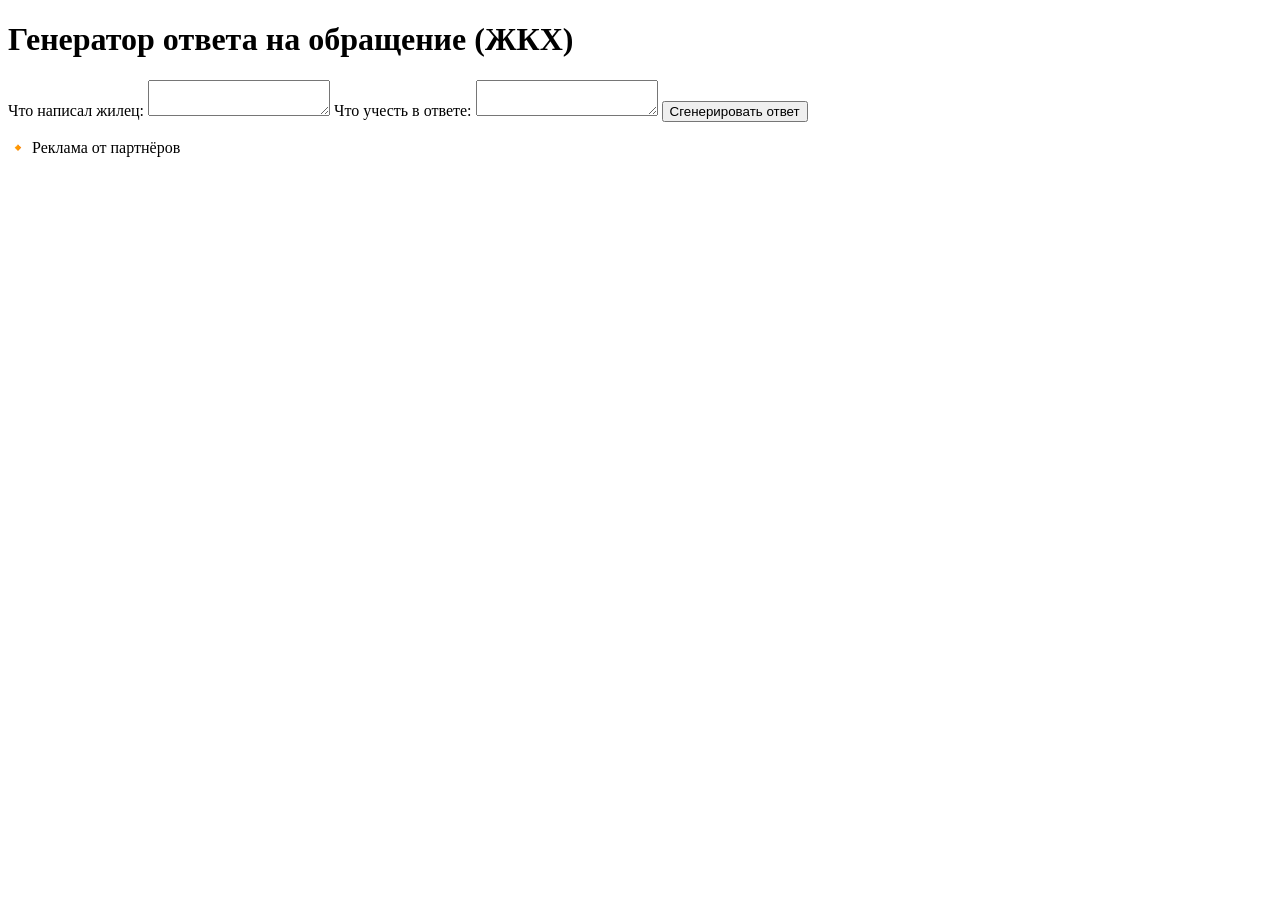
==== index.html @ eb773cd3 "Create index.html" ====
<!DOCTYPE html>
<html lang="ru">
<head>
  <meta charset="UTF-8" />
  <meta name="viewport" content="width=device-width, initial-scale=1.0" />
  <title>Генератор ответа ЖКХ | AI</title>
  <link rel="stylesheet" href="style.css" />
</head>
<body>
  <div class="container">
    <h1>Генератор ответа на обращение (ЖКХ)</h1>
    <form id="jkhForm">
      <label for="userInput">Что написал жилец:</label>
      <textarea id="userInput" required></textarea>

      <label for="comments">Что учесть в ответе:</label>
      <textarea id="comments" required></textarea>

      <button type="submit">Сгенерировать ответ</button>
    </form>

    <div id="loading" style="display: none;">⏳ Обработка...</div>

    <div id="output" class="output"></div>
    
    <!-- Здесь вы можете вставить Яндекс.Директ -->
    <div class="ad-placeholder">
      <!-- Здесь место под рекламный блок -->
      <p>🔸 Реклама от партнёров</p>
    </div>
  </div>

  <script src="script.js"></script>
</body>
</html>
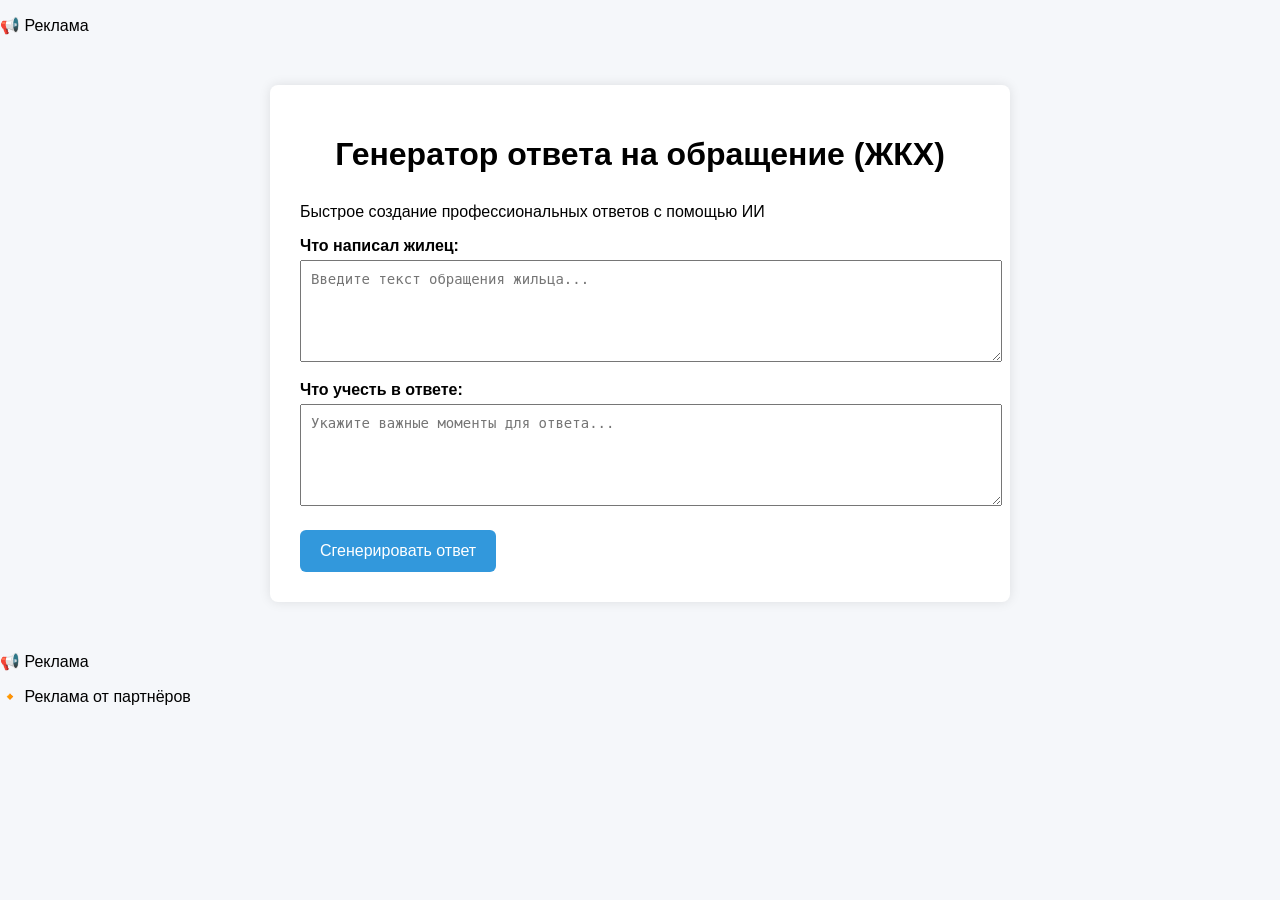
==== commit 43da7f6e: "claude index.html" ====
--- a/index.html
+++ b/index.html
@@ -7,29 +7,123 @@
   <link rel="stylesheet" href="style.css" />
 </head>
 <body>
-  <div class="container">
-    <h1>Генератор ответа на обращение (ЖКХ)</h1>
-    <form id="jkhForm">
-      <label for="userInput">Что написал жилец:</label>
-      <textarea id="userInput" required></textarea>
+  <div class="main-layout">
+    <!-- Левая реклама -->
+    <div class="ad-sidebar left-ad">
+      <div class="ad-content">
+        <p>📢 Реклама</p>
+        <div class="yandex-ad-placeholder">
+          <!-- Яндекс.Директ блок -->
+        </div>
+      </div>
+    </div>
 
-      <label for="comments">Что учесть в ответе:</label>
-      <textarea id="comments" required></textarea>
+    <!-- Основной контент -->
+    <div class="container">
+      <header class="header">
+        <h1>Генератор ответа на обращение (ЖКХ)</h1>
+        <p class="subtitle">Быстрое создание профессиональных ответов с помощью ИИ</p>
+      </header>
 
-      <button type="submit">Сгенерировать ответ</button>
-    </form>
+      <form id="jkhForm" class="form">
+        <div class="input-group">
+          <label for="userInput">Что написал жилец:</label>
+          <textarea id="userInput" required placeholder="Введите текст обращения жильца..."></textarea>
+        </div>
+ 
+        <div class="input-group">
+          <label for="comments">Что учесть в ответе:</label>
+          <textarea id="comments" required placeholder="Укажите важные моменты для ответа..."></textarea>
+        </div>
+ 
+        <button type="submit" class="generate-btn">
+          <span class="btn-text">Сгенерировать ответ</span>
+        </button>
+      </form>
+ 
+      <div id="loading" class="loading" style="display: none;">
+        <div class="loading-spinner"></div>
+        <span>Обработка запроса...</span>
+      </div>
+ 
+      <div id="output" class="output" style="display: none;">
+        <div class="output-header">
+          <h3>Сгенерированный ответ:</h3>
+          <button id="copyBtn" class="copy-btn" onclick="copyToClipboard()">
+            📋 Копировать
+          </button>
+        </div>
+        <div id="outputText" class="output-text"></div>
+      </div>
+    </div>
 
-    <div id="loading" style="display: none;">⏳ Обработка...</div>
-
-    <div id="output" class="output"></div>
-    
-    <!-- Здесь вы можете вставить Яндекс.Директ -->
-    <div class="ad-placeholder">
-      <!-- Здесь место под рекламный блок -->
-      <p>🔸 Реклама от партнёров</p>
+    <!-- Правая реклама -->
+    <div class="ad-sidebar right-ad">
+      <div class="ad-content">
+        <p>📢 Реклама</p>
+        <div class="yandex-ad-placeholder">
+          <!-- Яндекс.Директ блок -->
+        </div>
+      </div>
     </div>
   </div>
 
+  <footer class="footer">
+    <div class="footer-content">
+      <div class="footer-ad">
+        <p>🔸 Реклама от партнёров</p>
+        <div class="yandex-ad-horizontal">
+          <!-- Горизонтальный Яндекс.Директ блок -->
+        </div>
+      </div>
+    </div>
+  </footer>
+ 
   <script src="script.js"></script>
+  <script>
+    function copyToClipboard() {
+      const outputText = document.getElementById('outputText').textContent;
+      navigator.clipboard.writeText(outputText).then(() => {
+        const copyBtn = document.getElementById('copyBtn');
+        const originalText = copyBtn.innerHTML;
+        copyBtn.innerHTML = '✅ Скопировано!';
+        copyBtn.style.backgroundColor = '#28a745';
+        setTimeout(() => {
+          copyBtn.innerHTML = originalText;
+          copyBtn.style.backgroundColor = '#007bff';
+        }, 2000);
+      }).catch(err => {
+        console.error('Ошибка копирования: ', err);
+      });
+    }
+
+    // Модификация существующего скрипта для работы с новым дизайном
+    document.addEventListener('DOMContentLoaded', function() {
+      const originalScript = document.querySelector('script[src="script.js"]');
+      if (originalScript) {
+        // Переопределяем функцию показа результата
+        const originalFetch = window.fetch;
+        const outputDiv = document.getElementById('output');
+        const outputTextDiv = document.getElementById('outputText');
+        
+        // Перехватываем успешный ответ для отображения в новом формате
+        const observer = new MutationObserver(function(mutations) {
+          mutations.forEach(function(mutation) {
+            if (mutation.type === 'childList' && outputDiv.textContent.trim() !== '') {
+              outputTextDiv.textContent = outputDiv.textContent;
+              outputDiv.style.display = 'block';
+              outputDiv.innerHTML = '';
+              outputDiv.appendChild(document.querySelector('.output-header'));
+              outputDiv.appendChild(outputTextDiv);
+            }
+          });
+        });
+        
+        if (outputDiv) {
+          observer.observe(outputDiv, { childList: true, subtree: true });
+        }
+      }
+    });
+  </script>
 </body>
 </html>
--- a/style.css
+++ b/style.css
@@ -0,0 +1,68 @@
+body {
+  font-family: Arial, sans-serif;
+  background-color: #f5f7fa;
+  margin: 0;
+  padding: 0;
+}
+
+.container {
+  max-width: 680px;
+  margin: 50px auto;
+  padding: 30px;
+  background-color: white;
+  border-radius: 8px;
+  box-shadow: 0 0 12px rgba(0, 0, 0, 0.1);
+}
+
+h1 {
+  text-align: center;
+  margin-bottom: 30px;
+}
+
+label {
+  display: block;
+  margin-top: 15px;
+  margin-bottom: 5px;
+  font-weight: bold;
+}
+
+textarea {
+  width: 100%;
+  padding: 10px;
+  font-size: 14px;
+  resize: vertical;
+  min-height: 80px;
+}
+
+button {
+  margin-top: 20px;
+  padding: 12px 20px;
+  font-size: 16px;
+  background-color: #3298dc;
+  color: white;
+  border: none;
+  border-radius: 6px;
+  cursor: pointer;
+}
+
+button:hover {
+  background-color: #277cc7;
+}
+
+.output {
+  margin-top: 30px;
+  padding: 20px;
+  background: #eef6ff;
+  border-left: 4px solid #3298dc;
+  white-space: pre-line;
+}
+
+.ad-placeholder {
+  margin-top: 40px;
+  padding: 10px;
+  text-align: center;
+  background-color: #efefef;
+  border-radius: 6px;
+  font-size: 14px;
+  color: #555;
+}
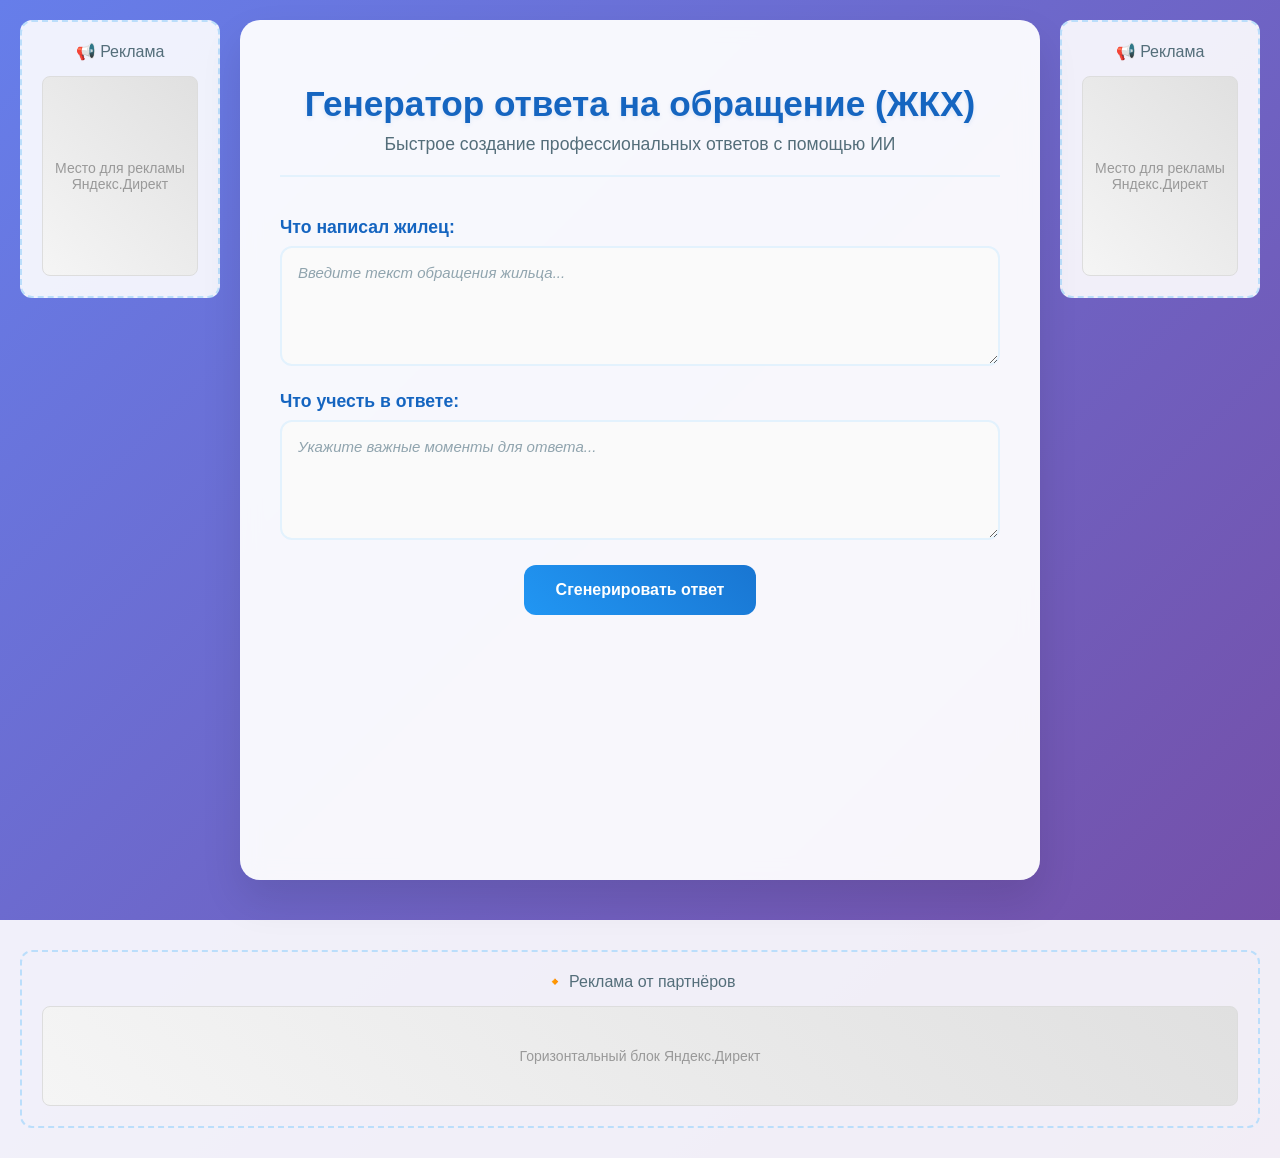
==== commit 7cbce5e1: "сд2 index.html" ====
--- a/index.html
+++ b/index.html
@@ -3,7 +3,7 @@
 <head>
   <meta charset="UTF-8" />
   <meta name="viewport" content="width=device-width, initial-scale=1.0" />
-  <title>Генератор ответа ЖКХ | AI</title>
+  <title>Генератор ответа УК | AI</title>
   <link rel="stylesheet" href="style.css" />
 </head>
 <body>
--- a/style.css
+++ b/style.css
@@ -1,68 +1,362 @@
+* {
+  box-sizing: border-box;
+}
+
 body {
-  font-family: Arial, sans-serif;
-  background-color: #f5f7fa;
+  font-family: 'Segoe UI', Tahoma, Geneva, Verdana, sans-serif;
+  background: linear-gradient(135deg, #667eea 0%, #764ba2 100%);
   margin: 0;
   padding: 0;
+  min-height: 100vh;
+  color: #333;
+}
+
+.main-layout {
+  display: flex;
+  min-height: 100vh;
+  max-width: 1400px;
+  margin: 0 auto;
+  gap: 20px;
+  padding: 20px;
 }
 
 .container {
-  max-width: 680px;
-  margin: 50px auto;
-  padding: 30px;
-  background-color: white;
-  border-radius: 8px;
-  box-shadow: 0 0 12px rgba(0, 0, 0, 0.1);
+  flex: 1;
+  max-width: 800px;
+  margin: 0 auto;
+  padding: 40px;
+  background: rgba(255, 255, 255, 0.95);
+  border-radius: 20px;
+  box-shadow: 0 20px 40px rgba(0, 0, 0, 0.1);
+  backdrop-filter: blur(10px);
+}
+
+.header {
+  text-align: center;
+  margin-bottom: 40px;
+  padding-bottom: 20px;
+  border-bottom: 2px solid #e3f2fd;
 }
 
 h1 {
-  text-align: center;
-  margin-bottom: 30px;
+  color: #1565c0;
+  font-size: 2.2em;
+  margin-bottom: 10px;
+  font-weight: 600;
+  text-shadow: 0 2px 4px rgba(21, 101, 192, 0.1);
+}
+
+.subtitle {
+  color: #546e7a;
+  font-size: 1.1em;
+  margin: 0;
+  font-weight: 400;
+}
+
+.form {
+  display: flex;
+  flex-direction: column;
+  gap: 25px;
+}
+
+.input-group {
+  display: flex;
+  flex-direction: column;
+  gap: 8px;
 }
 
 label {
-  display: block;
-  margin-top: 15px;
-  margin-bottom: 5px;
-  font-weight: bold;
+  font-weight: 600;
+  color: #1565c0;
+  font-size: 1.1em;
+  margin: 0;
 }
 
 textarea {
   width: 100%;
-  padding: 10px;
-  font-size: 14px;
+  padding: 16px;
+  font-size: 15px;
+  border: 2px solid #e3f2fd;
+  border-radius: 12px;
   resize: vertical;
-  min-height: 80px;
-}
-
-button {
-  margin-top: 20px;
-  padding: 12px 20px;
+  min-height: 120px;
+  font-family: inherit;
+  transition: border-color 0.3s ease, box-shadow 0.3s ease;
+  background: #fafafa;
+}
+
+textarea:focus {
+  outline: none;
+  border-color: #2196f3;
+  box-shadow: 0 0 0 3px rgba(33, 150, 243, 0.1);
+  background: white;
+}
+
+textarea::placeholder {
+  color: #90a4ae;
+  font-style: italic;
+}
+
+.generate-btn {
+  padding: 16px 32px;
   font-size: 16px;
-  background-color: #3298dc;
+  font-weight: 600;
+  background: linear-gradient(45deg, #2196f3, #1976d2);
   color: white;
   border: none;
-  border-radius: 6px;
+  border-radius: 12px;
   cursor: pointer;
-}
-
-button:hover {
-  background-color: #277cc7;
+  transition: all 0.3s ease;
+  align-self: center;
+  min-width: 200px;
+  position: relative;
+  overflow: hidden;
+}
+
+.generate-btn:hover {
+  background: linear-gradient(45deg, #1976d2, #1565c0);
+  transform: translateY(-2px);
+  box-shadow: 0 8px 20px rgba(33, 150, 243, 0.3);
+}
+
+.generate-btn:active {
+  transform: translateY(0);
+}
+
+.loading {
+  display: flex;
+  align-items: center;
+  justify-content: center;
+  gap: 12px;
+  padding: 30px;
+  background: linear-gradient(45deg, #e3f2fd, #f3e5f5);
+  border-radius: 12px;
+  color: #1565c0;
+  font-weight: 500;
+  font-size: 16px;
+  margin-top: 20px;
+}
+
+.loading-spinner {
+  width: 20px;
+  height: 20px;
+  border: 2px solid #e3f2fd;
+  border-top: 2px solid #2196f3;
+  border-radius: 50%;
+  animation: spin 1s linear infinite;
+}
+
+@keyframes spin {
+  0% { transform: rotate(0deg); }
+  100% { transform: rotate(360deg); }
 }
 
 .output {
   margin-top: 30px;
+  background: linear-gradient(45deg, #e8f5e8, #e3f2fd);
+  border-radius: 16px;
+  overflow: hidden;
+  border: 1px solid #bbdefb;
+  box-shadow: 0 4px 12px rgba(33, 150, 243, 0.1);
+}
+
+.output-header {
+  display: flex;
+  justify-content: space-between;
+  align-items: center;
+  padding: 20px 24px;
+  background: linear-gradient(45deg, #2196f3, #1976d2);
+  color: white;
+  margin: 0;
+}
+
+.output-header h3 {
+  margin: 0;
+  font-size: 1.2em;
+  font-weight: 600;
+}
+
+.copy-btn {
+  padding: 8px 16px;
+  font-size: 14px;
+  background: #007bff;
+  color: white;
+  border: none;
+  border-radius: 8px;
+  cursor: pointer;
+  font-weight: 500;
+  transition: all 0.3s ease;
+}
+
+.copy-btn:hover {
+  background: #0056b3;
+  transform: scale(1.05);
+}
+
+.output-text {
+  padding: 24px;
+  white-space: pre-line;
+  line-height: 1.6;
+  font-size: 15px;
+  color: #263238;
+  background: white;
+}
+
+/* Боковые блоки рекламы */
+.ad-sidebar {
+  width: 200px;
+  display: flex;
+  flex-direction: column;
+  gap: 20px;
+}
+
+.left-ad {
+  order: -1;
+}
+
+.right-ad {
+  order: 1;
+}
+
+.ad-content {
+  background: rgba(255, 255, 255, 0.9);
+  border-radius: 12px;
   padding: 20px;
-  background: #eef6ff;
-  border-left: 4px solid #3298dc;
-  white-space: pre-line;
-}
-
-.ad-placeholder {
-  margin-top: 40px;
-  padding: 10px;
   text-align: center;
-  background-color: #efefef;
-  border-radius: 6px;
+  border: 2px dashed #bbdefb;
+  min-height: 250px;
+  display: flex;
+  flex-direction: column;
+  justify-content: center;
+  align-items: center;
+}
+
+.ad-content p {
+  color: #546e7a;
+  font-weight: 500;
+  margin: 0 0 15px 0;
+}
+
+.yandex-ad-placeholder {
+  width: 100%;
+  height: 200px;
+  background: linear-gradient(45deg, #f5f5f5, #e0e0e0);
+  border-radius: 8px;
+  display: flex;
+  align-items: center;
+  justify-content: center;
+  color: #999;
   font-size: 14px;
-  color: #555;
-}
+  border: 1px solid #ddd;
+}
+
+.yandex-ad-placeholder::before {
+  content: "Место для рекламы Яндекс.Директ";
+  text-align: center;
+}
+
+/* Подвал */
+.footer {
+  background: rgba(255, 255, 255, 0.9);
+  padding: 30px 20px;
+  margin-top: 20px;
+}
+
+.footer-content {
+  max-width: 1400px;
+  margin: 0 auto;
+}
+
+.footer-ad {
+  text-align: center;
+  padding: 20px;
+  border: 2px dashed #bbdefb;
+  border-radius: 12px;
+}
+
+.footer-ad p {
+  color: #546e7a;
+  font-weight: 500;
+  margin: 0 0 15px 0;
+}
+
+.yandex-ad-horizontal {
+  height: 100px;
+  background: linear-gradient(45deg, #f5f5f5, #e0e0e0);
+  border-radius: 8px;
+  display: flex;
+  align-items: center;
+  justify-content: center;
+  color: #999;
+  font-size: 14px;
+  border: 1px solid #ddd;
+}
+
+.yandex-ad-horizontal::before {
+  content: "Горизонтальный блок Яндекс.Директ";
+}
+
+/* Адаптивность */
+@media (max-width: 1200px) {
+  .main-layout {
+    flex-direction: column;
+    padding: 15px;
+  }
+  
+  .ad-sidebar {
+    width: 100%;
+    order: 0;
+  }
+  
+  .left-ad {
+    order: 0;
+  }
+  
+  .right-ad {
+    order: 2;
+  }
+  
+  .container {
+    order: 1;
+  }
+  
+  .ad-content {
+    min-height: 120px;
+    flex-direction: row;
+    gap: 20px;
+  }
+  
+  .yandex-ad-placeholder {
+    height: 100px;
+    flex: 1;
+  }
+}
+
+@media (max-width: 768px) {
+  .container {
+    padding: 20px;
+    margin: 10px;
+  }
+  
+  h1 {
+    font-size: 1.8em;
+  }
+  
+  .subtitle {
+    font-size: 1em;
+  }
+  
+  textarea {
+    min-height: 100px;
+  }
+  
+  .output-header {
+    flex-direction: column;
+    gap: 10px;
+    text-align: center;
+  }
+  
+  .main-layout {
+    padding: 10px;
+  }
+}
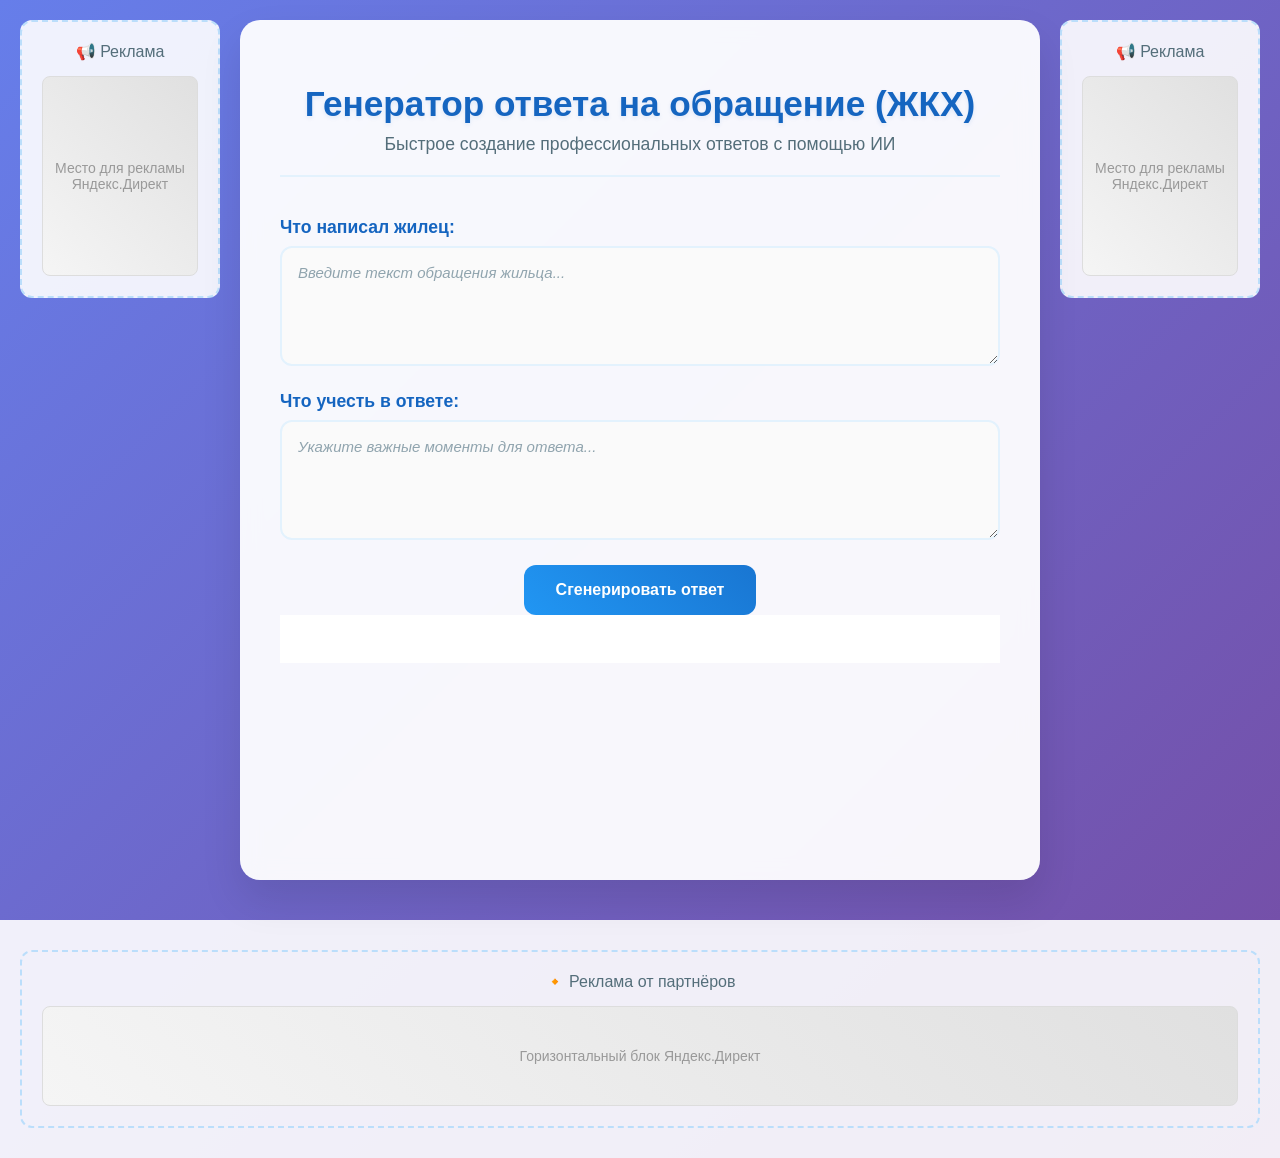
==== commit 213e64fe: "кл3 index.html" ====
--- a/index.html
+++ b/index.html
@@ -46,14 +46,14 @@
         <span>Обработка запроса...</span>
       </div>
  
-      <div id="output" class="output" style="display: none;">
-        <div class="output-header">
+      <div class="output-wrapper">
+        <div class="output-header" id="outputHeader" style="display: none;">
           <h3>Сгенерированный ответ:</h3>
           <button id="copyBtn" class="copy-btn" onclick="copyToClipboard()">
             📋 Копировать
           </button>
         </div>
-        <div id="outputText" class="output-text"></div>
+        <div id="output" class="output-text"></div>
       </div>
     </div>
 
@@ -79,10 +79,11 @@
     </div>
   </footer>
  
-  <script src="script.js"></script>
   <script>
     function copyToClipboard() {
-      const outputText = document.getElementById('outputText').textContent;
+      const outputDiv = document.getElementById('output');
+      const outputText = outputDiv.textContent || outputDiv.innerText;
+      
       navigator.clipboard.writeText(outputText).then(() => {
         const copyBtn = document.getElementById('copyBtn');
         const originalText = copyBtn.innerHTML;
@@ -94,36 +95,49 @@
         }, 2000);
       }).catch(err => {
         console.error('Ошибка копирования: ', err);
+        // Fallback для старых браузеров
+        const textArea = document.createElement('textarea');
+        textArea.value = outputText;
+        document.body.appendChild(textArea);
+        textArea.select();
+        document.execCommand('copy');
+        document.body.removeChild(textArea);
+        
+        const copyBtn = document.getElementById('copyBtn');
+        const originalText = copyBtn.innerHTML;
+        copyBtn.innerHTML = '✅ Скопировано!';
+        copyBtn.style.backgroundColor = '#28a745';
+        setTimeout(() => {
+          copyBtn.innerHTML = originalText;
+          copyBtn.style.backgroundColor = '#007bff';
+        }, 2000);
       });
     }
 
-    // Модификация существующего скрипта для работы с новым дизайном
-    document.addEventListener('DOMContentLoaded', function() {
-      const originalScript = document.querySelector('script[src="script.js"]');
-      if (originalScript) {
-        // Переопределяем функцию показа результата
-        const originalFetch = window.fetch;
-        const outputDiv = document.getElementById('output');
-        const outputTextDiv = document.getElementById('outputText');
-        
-        // Перехватываем успешный ответ для отображения в новом формате
-        const observer = new MutationObserver(function(mutations) {
-          mutations.forEach(function(mutation) {
-            if (mutation.type === 'childList' && outputDiv.textContent.trim() !== '') {
-              outputTextDiv.textContent = outputDiv.textContent;
-              outputDiv.style.display = 'block';
-              outputDiv.innerHTML = '';
-              outputDiv.appendChild(document.querySelector('.output-header'));
-              outputDiv.appendChild(outputTextDiv);
-            }
-          });
-        });
-        
-        if (outputDiv) {
-          observer.observe(outputDiv, { childList: true, subtree: true });
+    // Показываем заголовок когда появляется результат
+    const observer = new MutationObserver(function(mutations) {
+      mutations.forEach(function(mutation) {
+        if (mutation.type === 'childList' || mutation.type === 'characterData') {
+          const outputDiv = document.getElementById('output');
+          const outputHeader = document.getElementById('outputHeader');
+          
+          if (outputDiv && outputDiv.textContent.trim() !== '') {
+            outputHeader.style.display = 'flex';
+          }
         }
-      }
+      });
     });
+    
+    const outputDiv = document.getElementById('output');
+    if (outputDiv) {
+      observer.observe(outputDiv, { 
+        childList: true, 
+        subtree: true, 
+        characterData: true 
+      });
+    }
   </script>
+  
+  <script src="script.js"></script>
 </body>
 </html>
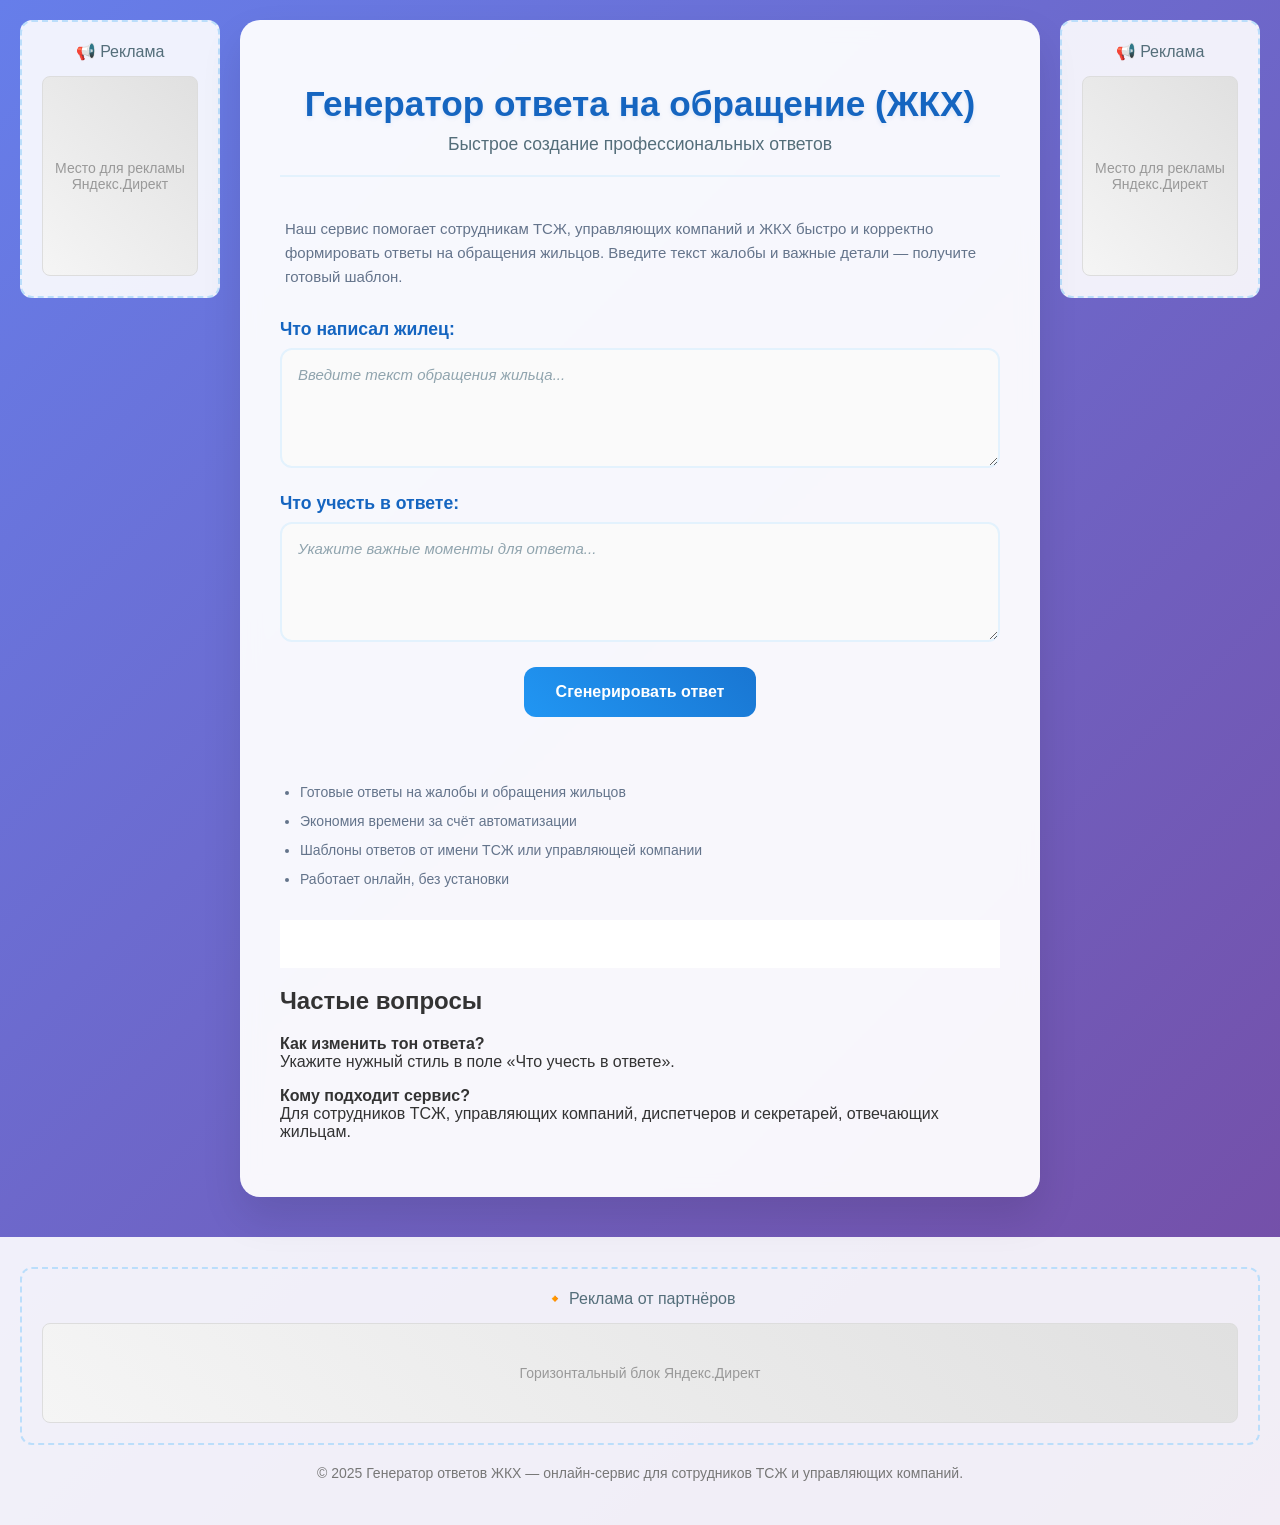
==== commit e9fa0542: "Update index.html" ====
--- a/index.html
+++ b/index.html
@@ -3,8 +3,33 @@
 <head>
   <meta charset="UTF-8" />
   <meta name="viewport" content="width=device-width, initial-scale=1.0" />
-  <title>Генератор ответа УК | AI</title>
+  <!-- ✅ SEO: улучшенный title -->
+  <title>Ответы на обращения жильцов | Генератор ответов ЖКХ</title>
+  <!-- ✅ SEO: мета-описание -->
+  <meta name="description" content="Быстрые и корректные ответы на обращения жильцов. Онлайн‑генератор ответов для ТСЖ, управляющих компаний, диспетчеров ЖКХ с помощью нейросети (искусственного интеллекта). Шаблоны, ИИ автоматизация, вежливый стиль." />
   <link rel="stylesheet" href="style.css" />
+  <style>
+    .intro-text {
+      color: #64748b;
+      font-size: 15px;
+      line-height: 1.6;
+      margin-bottom: 30px;
+      padding: 0 5px;
+    }
+    
+    .benefits-list {
+      color: #64748b;
+      font-size: 14px;
+      line-height: 1.5;
+      margin-top: 65px;
+      margin-bottom: 25px;
+      padding-left: 20px;
+    }
+    
+    .benefits-list li {
+      margin-bottom: 8px;
+    }
+  </style>
 </head>
 <body>
   <div class="main-layout">
@@ -12,9 +37,7 @@
     <div class="ad-sidebar left-ad">
       <div class="ad-content">
         <p>📢 Реклама</p>
-        <div class="yandex-ad-placeholder">
-          <!-- Яндекс.Директ блок -->
-        </div>
+        <div class="yandex-ad-placeholder"></div>
       </div>
     </div>
 
@@ -22,38 +45,56 @@
     <div class="container">
       <header class="header">
         <h1>Генератор ответа на обращение (ЖКХ)</h1>
-        <p class="subtitle">Быстрое создание профессиональных ответов с помощью ИИ</p>
+        <p class="subtitle">Быстрое создание профессиональных ответов</p>
       </header>
+
+      <!-- ✅ SEO: введение под H1 -->
+      <p class="intro-text">
+        Наш сервис помогает сотрудникам ТСЖ, управляющих компаний и ЖКХ быстро и корректно формировать ответы на обращения жильцов. Введите текст жалобы и важные детали — получите готовый шаблон.
+      </p>
 
       <form id="jkhForm" class="form">
         <div class="input-group">
           <label for="userInput">Что написал жилец:</label>
           <textarea id="userInput" required placeholder="Введите текст обращения жильца..."></textarea>
         </div>
- 
+
         <div class="input-group">
           <label for="comments">Что учесть в ответе:</label>
           <textarea id="comments" required placeholder="Укажите важные моменты для ответа..."></textarea>
         </div>
- 
+
         <button type="submit" class="generate-btn">
           <span class="btn-text">Сгенерировать ответ</span>
         </button>
       </form>
- 
+
+      <!-- ✅ SEO: преимущества перед загрузкой -->
+      <ul class="benefits-list">
+        <li>Готовые ответы на жалобы и обращения жильцов</li>
+        <li>Экономия времени за счёт автоматизации</li>
+        <li>Шаблоны ответов от имени ТСЖ или управляющей компании</li>
+        <li>Работает онлайн, без установки</li>
+      </ul>
+
       <div id="loading" class="loading" style="display: none;">
         <div class="loading-spinner"></div>
         <span>Обработка запроса...</span>
       </div>
- 
+
       <div class="output-wrapper">
         <div class="output-header" id="outputHeader" style="display: none;">
           <h3>Сгенерированный ответ:</h3>
-          <button id="copyBtn" class="copy-btn" onclick="copyToClipboard()">
-            📋 Копировать
-          </button>
+          <button id="copyBtn" class="copy-btn" onclick="copyToClipboard()">📋 Копировать</button>
         </div>
         <div id="output" class="output-text"></div>
+      </div>
+
+      <!-- ✅ SEO: FAQ-пояснения после вывода -->
+      <div class="faq">
+        <h2>Частые вопросы</h2>
+        <p><strong>Как изменить тон ответа?</strong><br> Укажите нужный стиль в поле «Что учесть в ответе».</p>
+        <p><strong>Кому подходит сервис?</strong><br> Для сотрудников ТСЖ, управляющих компаний, диспетчеров и секретарей, отвечающих жильцам.</p>
       </div>
     </div>
 
@@ -61,83 +102,27 @@
     <div class="ad-sidebar right-ad">
       <div class="ad-content">
         <p>📢 Реклама</p>
-        <div class="yandex-ad-placeholder">
-          <!-- Яндекс.Директ блок -->
-        </div>
+        <div class="yandex-ad-placeholder"></div>
       </div>
     </div>
   </div>
 
+  <!-- ✅ SEO: футер с ключевыми фразами -->
   <footer class="footer">
     <div class="footer-content">
       <div class="footer-ad">
         <p>🔸 Реклама от партнёров</p>
-        <div class="yandex-ad-horizontal">
-          <!-- Горизонтальный Яндекс.Директ блок -->
-        </div>
+        <div class="yandex-ad-horizontal"></div>
       </div>
+      <p style="font-size:14px; color:#777; text-align:center; margin-top:20px;">
+        © 2025 Генератор ответов ЖКХ — онлайн‑сервис для сотрудников ТСЖ и управляющих компаний.
+      </p>
     </div>
   </footer>
- 
+
   <script>
-    function copyToClipboard() {
-      const outputDiv = document.getElementById('output');
-      const outputText = outputDiv.textContent || outputDiv.innerText;
-      
-      navigator.clipboard.writeText(outputText).then(() => {
-        const copyBtn = document.getElementById('copyBtn');
-        const originalText = copyBtn.innerHTML;
-        copyBtn.innerHTML = '✅ Скопировано!';
-        copyBtn.style.backgroundColor = '#28a745';
-        setTimeout(() => {
-          copyBtn.innerHTML = originalText;
-          copyBtn.style.backgroundColor = '#007bff';
-        }, 2000);
-      }).catch(err => {
-        console.error('Ошибка копирования: ', err);
-        // Fallback для старых браузеров
-        const textArea = document.createElement('textarea');
-        textArea.value = outputText;
-        document.body.appendChild(textArea);
-        textArea.select();
-        document.execCommand('copy');
-        document.body.removeChild(textArea);
-        
-        const copyBtn = document.getElementById('copyBtn');
-        const originalText = copyBtn.innerHTML;
-        copyBtn.innerHTML = '✅ Скопировано!';
-        copyBtn.style.backgroundColor = '#28a745';
-        setTimeout(() => {
-          copyBtn.innerHTML = originalText;
-          copyBtn.style.backgroundColor = '#007bff';
-        }, 2000);
-      });
-    }
-
-    // Показываем заголовок когда появляется результат
-    const observer = new MutationObserver(function(mutations) {
-      mutations.forEach(function(mutation) {
-        if (mutation.type === 'childList' || mutation.type === 'characterData') {
-          const outputDiv = document.getElementById('output');
-          const outputHeader = document.getElementById('outputHeader');
-          
-          if (outputDiv && outputDiv.textContent.trim() !== '') {
-            outputHeader.style.display = 'flex';
-          }
-        }
-      });
-    });
-    
-    const outputDiv = document.getElementById('output');
-    if (outputDiv) {
-      observer.observe(outputDiv, { 
-        childList: true, 
-        subtree: true, 
-        characterData: true 
-      });
-    }
+    // ... (ваш существующий скрипт copyToClipboard и observer остаётся без изменений)
   </script>
-  
   <script src="script.js"></script>
 </body>
 </html>
--- a/style.css
+++ b/style.css
@@ -151,13 +151,25 @@
   100% { transform: rotate(360deg); }
 }
 
+.output-wrapper {
+  margin-top: 30px;
+}
+
 .output {
-  margin-top: 30px;
   background: linear-gradient(45deg, #e8f5e8, #e3f2fd);
-  border-radius: 16px;
+  border-radius: 0 0 16px 16px;
   overflow: hidden;
   border: 1px solid #bbdefb;
   box-shadow: 0 4px 12px rgba(33, 150, 243, 0.1);
+  padding: 24px;
+  white-space: pre-line;
+  line-height: 1.6;
+  font-size: 15px;
+  color: #263238;
+  background: white;
+  margin-top: 0;
+  border-top: none;
+  border-radius: 0 0 16px 16px;
 }
 
 .output-header {
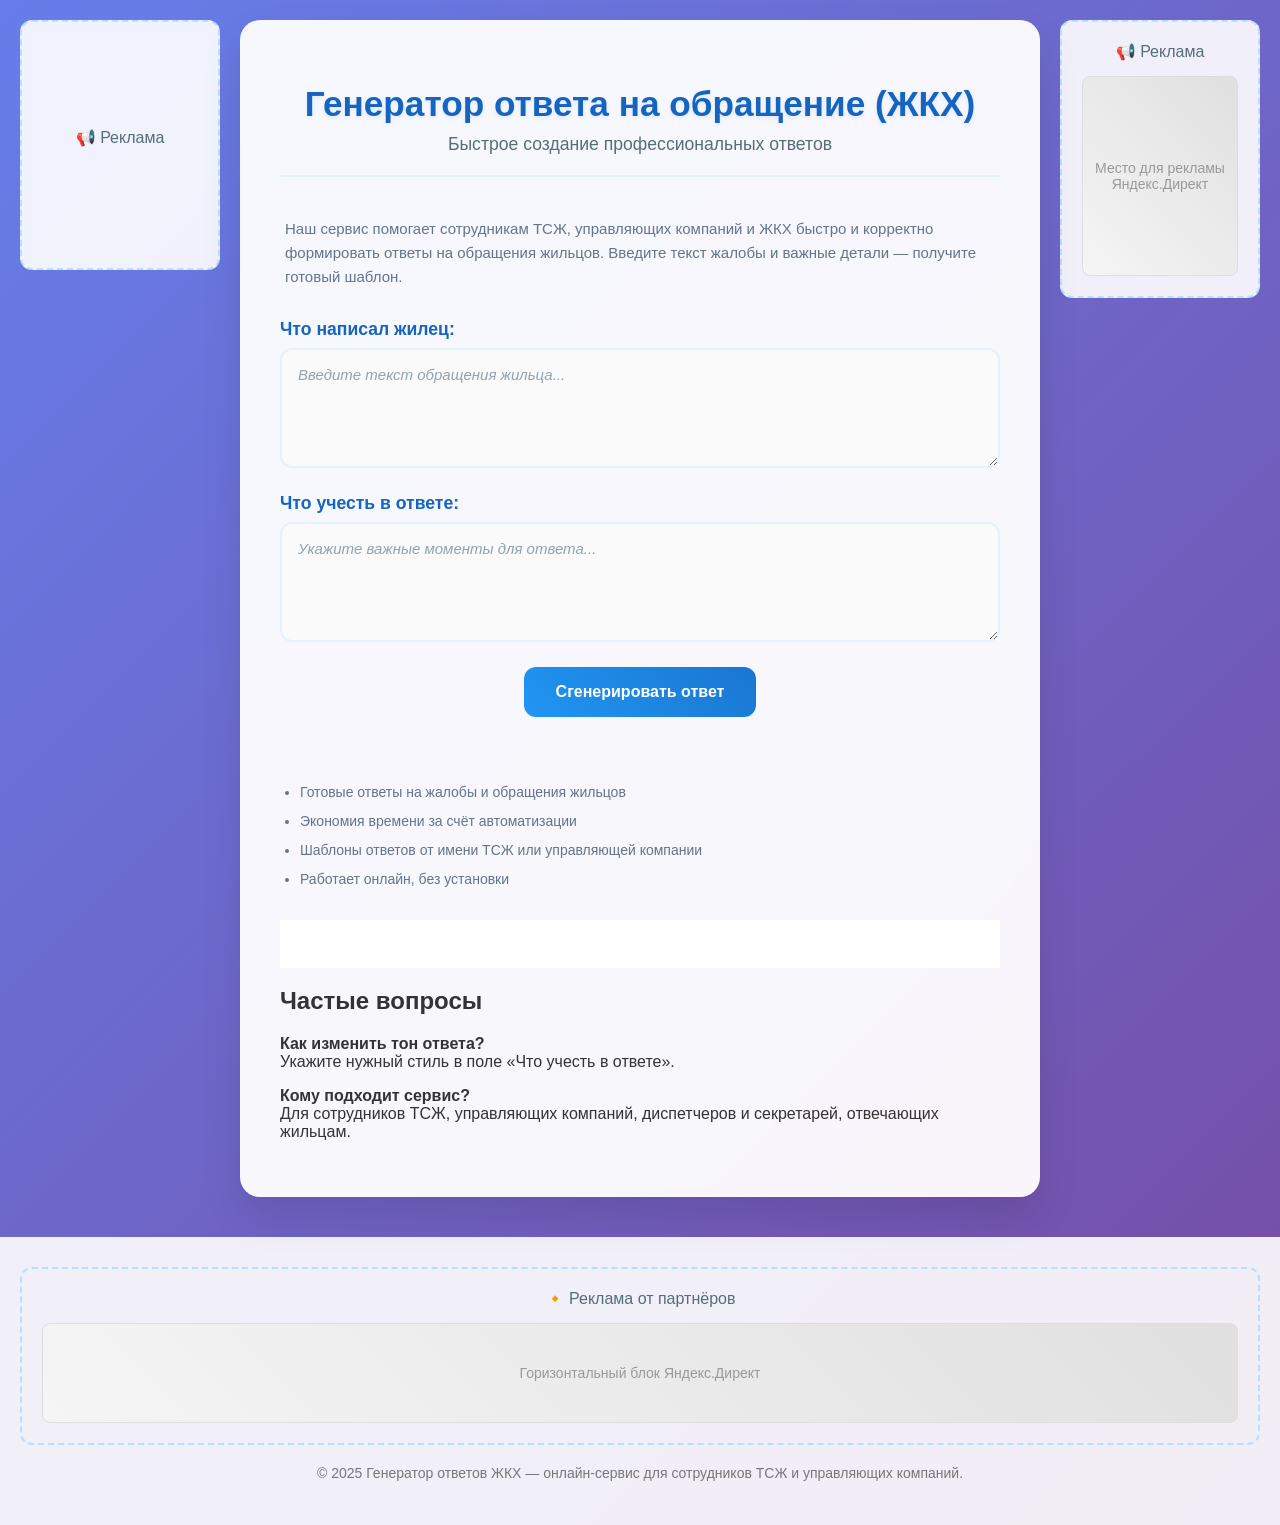
==== commit 7d879241: "яд index.html" ====
--- a/index.html
+++ b/index.html
@@ -30,6 +30,9 @@
       margin-bottom: 8px;
     }
   </style>
+  <!-- Yandex.RTB -->
+<script>window.yaContextCb=window.yaContextCb||[]</script>
+<script src="https://yandex.ru/ads/system/context.js" async></script>
 </head>
 <body>
   <div class="main-layout">
@@ -37,7 +40,20 @@
     <div class="ad-sidebar left-ad">
       <div class="ad-content">
         <p>📢 Реклама</p>
-        <div class="yandex-ad-placeholder"></div>
+
+
+             <!-- Yandex.RTB R-A-15907712-1 -->
+      <div id="yandex_rtb_R-A-15907712-1"></div>
+      <script>
+      window.yaContextCb.push(() => {
+          Ya.Context.AdvManager.render({
+              "blockId": "R-A-15907712-1",
+              "renderTo": "yandex_rtb_R-A-15907712-1"
+          })
+      })
+      </script>
+
+
       </div>
     </div>
 
